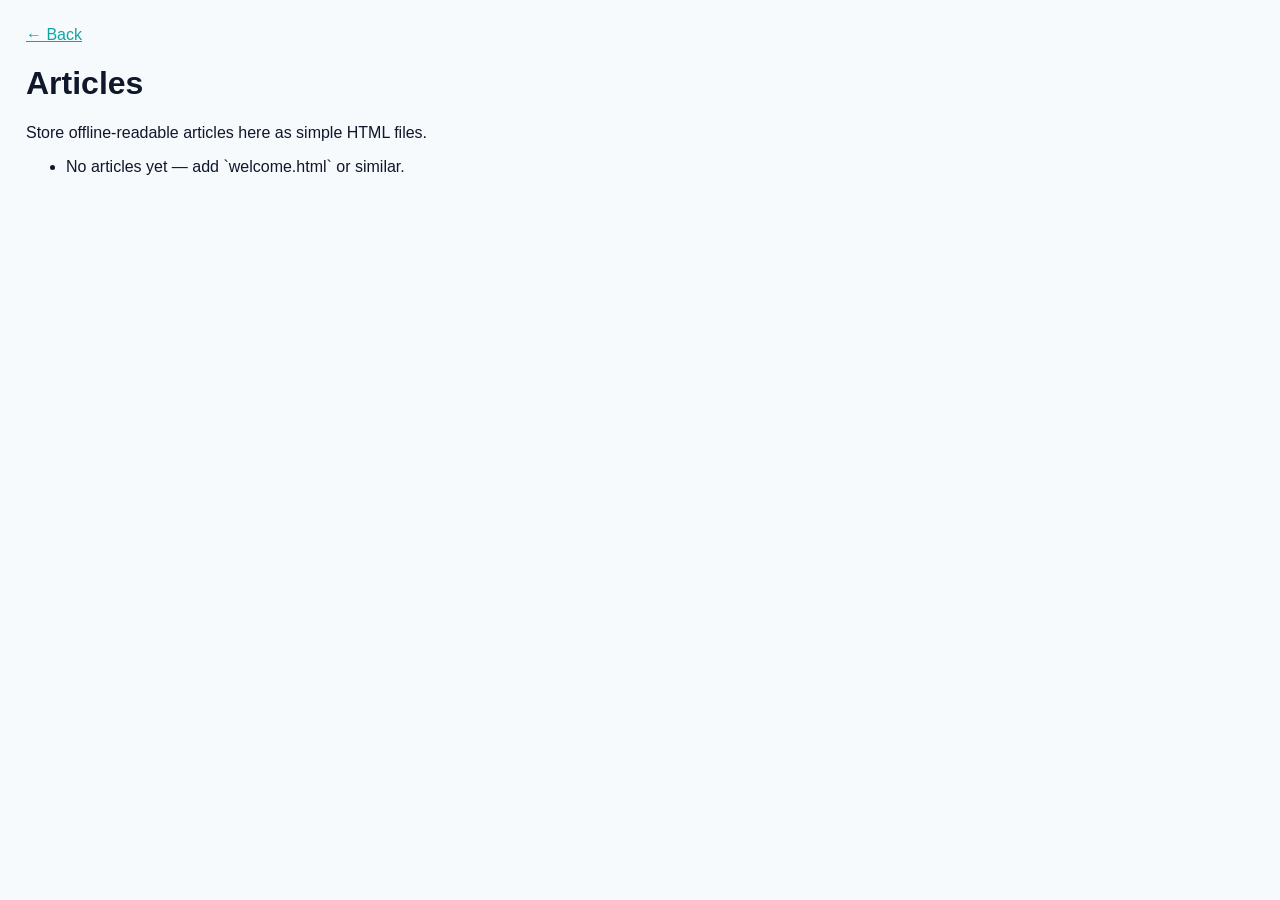
==== src/articles/index.html @ 00d2df96 "Basic site structure" ====
<!doctype html>
<html lang="en">
<head>
  <meta charset="utf-8">
  <meta name="viewport" content="width=device-width,initial-scale=1">
  <title>Articles — Portable Website</title>
  <style>body{font-family:-apple-system,BlinkMacSystemFont,"Segoe UI",Roboto,Arial,sans-serif;padding:18px;background:#f7fafc;color:#0f172a}a{color:#0ea5a4}</style>
</head>
<body>
  <header>
    <a href="../index.html">← Back</a>
  </header>
  <main>
    <h1>Articles</h1>
    <p>Store offline-readable articles here as simple HTML files.</p>
    <ul>
      <li>No articles yet — add `welcome.html` or similar.</li>
    </ul>
  </main>
</body>
</html>
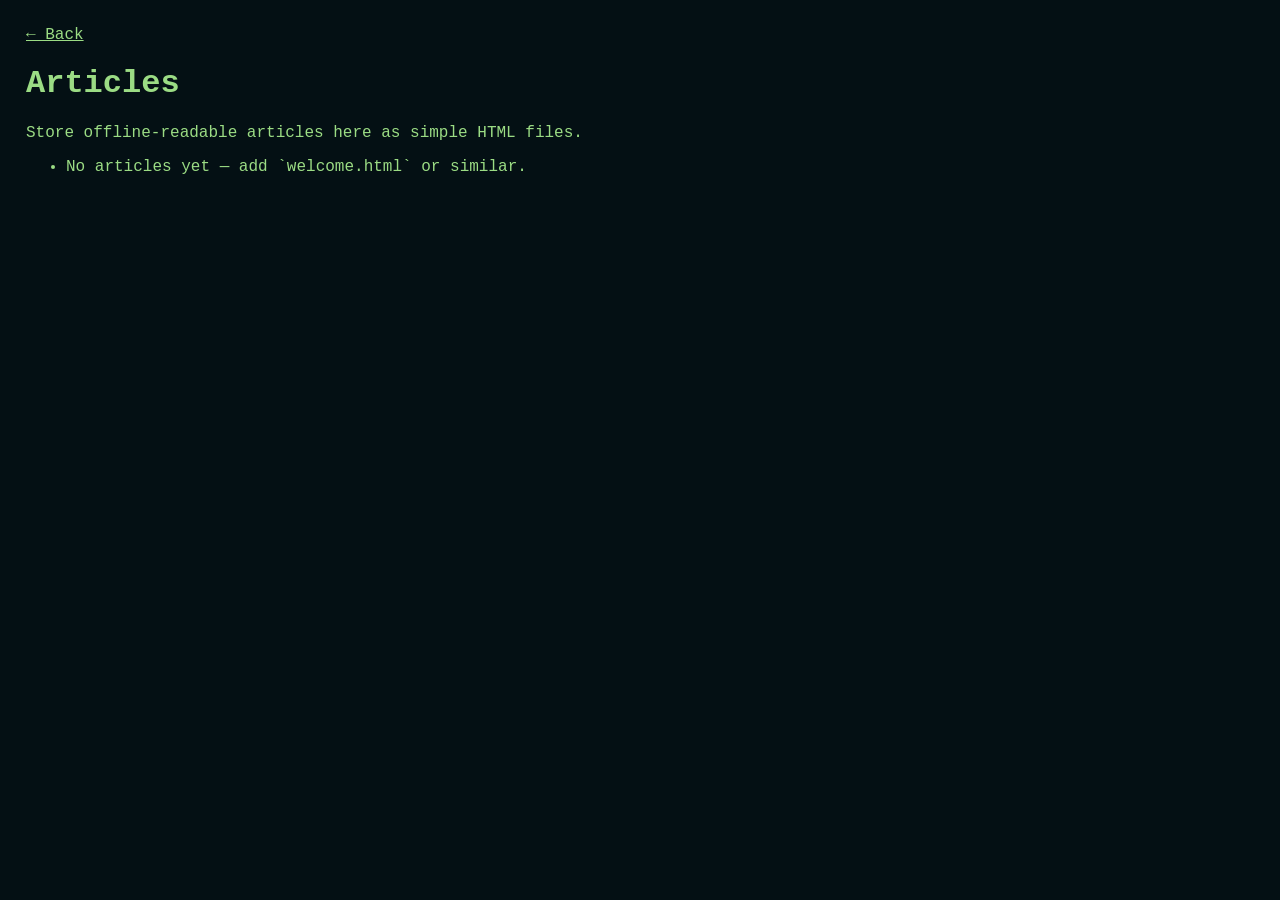
==== commit 3997b29d: "Added some theming" ====
--- a/src/articles/index.html
+++ b/src/articles/index.html
@@ -1,21 +1,38 @@
 <!doctype html>
 <html lang="en">
-<head>
-  <meta charset="utf-8">
-  <meta name="viewport" content="width=device-width,initial-scale=1">
-  <title>Articles — Portable Website</title>
-  <style>body{font-family:-apple-system,BlinkMacSystemFont,"Segoe UI",Roboto,Arial,sans-serif;padding:18px;background:#f7fafc;color:#0f172a}a{color:#0ea5a4}</style>
-</head>
-<body>
-  <header>
-    <a href="../index.html">← Back</a>
-  </header>
-  <main>
-    <h1>Articles</h1>
-    <p>Store offline-readable articles here as simple HTML files.</p>
-    <ul>
-      <li>No articles yet — add `welcome.html` or similar.</li>
-    </ul>
-  </main>
-</body>
+  <head>
+    <meta charset="utf-8" />
+    <meta name="viewport" content="width=device-width,initial-scale=1" />
+    <title>Articles — Portable Website</title>
+    <style>
+      body {
+        font-family: "Courier New", Courier, monospace;
+        padding: 18px;
+        background: #041014;
+        color: #9bdc84;
+      }
+      a {
+        color: #39ff14;
+      }
+      a:focus-visible {
+        outline: 2px dashed rgba(57, 255, 20, 0.35);
+        outline-offset: 3px;
+      }
+      header a {
+        color: #9bdc84;
+      }
+    </style>
+  </head>
+  <body>
+    <header>
+      <a href="../index.html">← Back</a>
+    </header>
+    <main>
+      <h1>Articles</h1>
+      <p>Store offline-readable articles here as simple HTML files.</p>
+      <ul>
+        <li>No articles yet — add `welcome.html` or similar.</li>
+      </ul>
+    </main>
+  </body>
 </html>
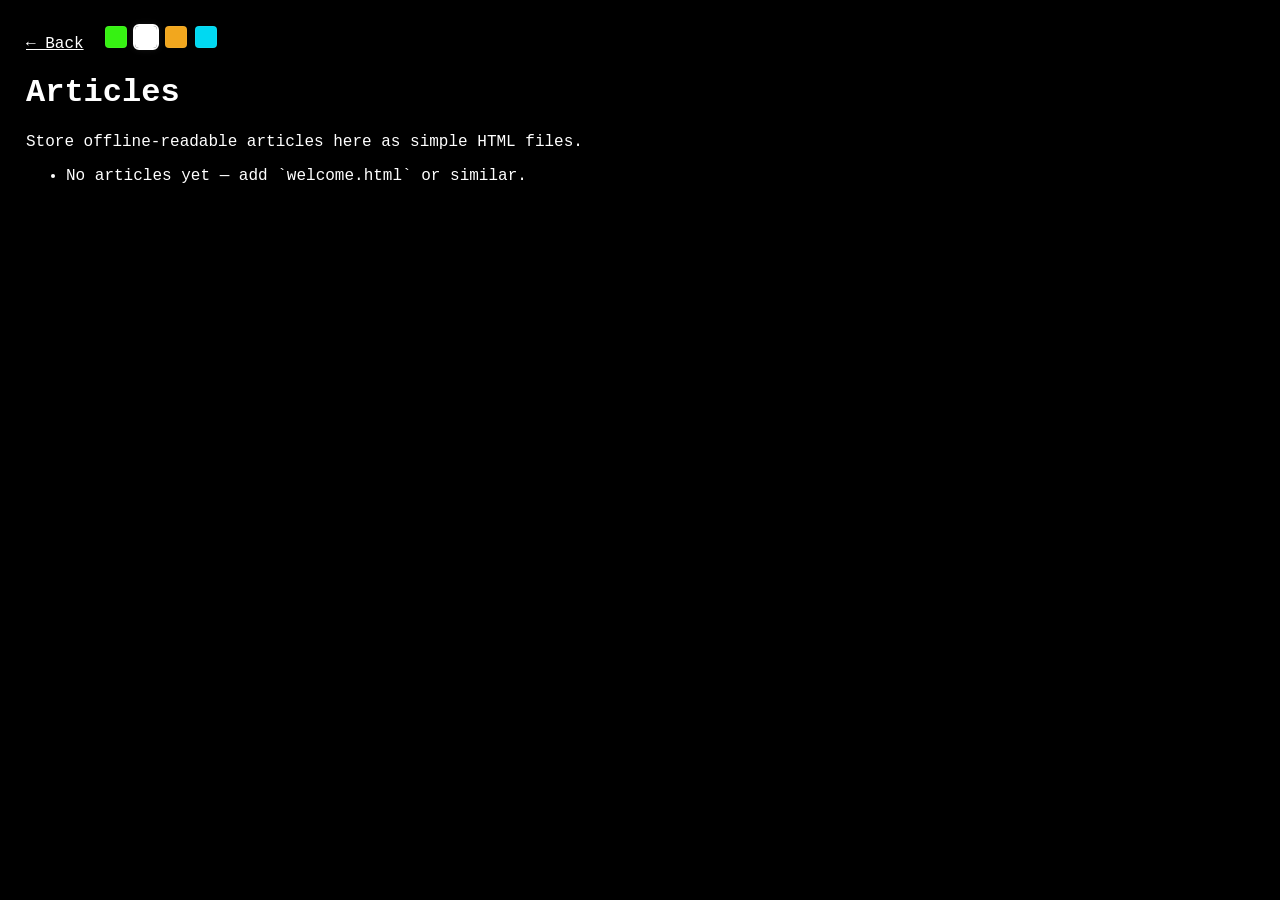
==== commit 8d479b0c: "Enhanced theme stuff" ====
--- a/src/articles/index.html
+++ b/src/articles/index.html
@@ -4,28 +4,146 @@
     <meta charset="utf-8" />
     <meta name="viewport" content="width=device-width,initial-scale=1" />
     <title>Articles — Portable Website</title>
+    <script>
+      try {
+        const t = localStorage.getItem("pw-theme");
+        if (t) document.documentElement.setAttribute("data-theme", t);
+      } catch (e) {}
+    </script>
     <style>
+      :root {
+        --bg: #041014;
+        --card: #07121a;
+        --muted: #9bdc84;
+        --accent: #39ff14;
+        --accent-rgb: 57, 255, 20;
+      }
+      :root[data-theme="bw"] {
+        --bg: #000000;
+        --card: #0b0b0b;
+        --muted: #ffffff;
+        --accent: #ffffff;
+        --accent-rgb: 255, 255, 255;
+      }
+      :root[data-theme="amber"] {
+        --bg: #0b0600;
+        --card: #1a1200;
+        --muted: #f6e3b4;
+        --accent: #ffb020;
+        --accent-rgb: 255, 176, 32;
+      }
+      :root[data-theme="cyan"] {
+        --bg: #001219;
+        --card: #071620;
+        --muted: #bfefff;
+        --accent: #00e5ff;
+        --accent-rgb: 0, 229, 255;
+      }
       body {
         font-family: "Courier New", Courier, monospace;
         padding: 18px;
-        background: #041014;
-        color: #9bdc84;
+        background: var(--bg);
+        color: var(--muted);
       }
       a {
-        color: #39ff14;
+        color: var(--accent);
       }
       a:focus-visible {
-        outline: 2px dashed rgba(57, 255, 20, 0.35);
+        outline: 2px dashed rgba(var(--accent-rgb), 0.35);
         outline-offset: 3px;
       }
       header a {
-        color: #9bdc84;
+        color: var(--muted);
+      }
+      /* Theme picker swatches (copied from homepage) */
+      .theme-picker {
+        margin-left: 6px;
+      }
+      .theme-swatch {
+        width: 22px;
+        height: 22px;
+        border-radius: 4px;
+        border: 1px solid rgba(255, 255, 255, 0.06);
+        padding: 0;
+        cursor: pointer;
+        box-shadow: 0 0 0 transparent;
+      }
+      .theme-swatch[aria-checked="true"] {
+        outline: 2px solid var(--accent);
+        box-shadow: 0 0 8px rgba(var(--accent-rgb), 0.12);
+      }
+      .theme-swatch[aria-checked="false"] {
+        opacity: 0.95;
+      }
+      .theme-swatch[data-theme="retro"] {
+        background: #39ff14;
+      }
+      .theme-swatch[data-theme="bw"] {
+        background: #ffffff;
+      }
+      .theme-swatch[data-theme="amber"] {
+        background: #ffb020;
+      }
+      .theme-swatch[data-theme="cyan"] {
+        background: #00e5ff;
       }
     </style>
+    <script>
+      (function () {
+        try {
+          const t = localStorage.getItem("pw-theme");
+          if (t) document.documentElement.setAttribute("data-theme", t);
+        } catch (e) {}
+      })();
+    </script>
   </head>
   <body>
     <header>
       <a href="../index.html">← Back</a>
+      <div
+        class="theme-picker"
+        aria-label="Theme selector"
+        role="radiogroup"
+        style="
+          display: inline-flex;
+          gap: 8px;
+          align-items: center;
+          margin-left: 12px;
+        "
+      >
+        <button
+          class="theme-swatch"
+          data-theme="retro"
+          role="radio"
+          aria-checked="false"
+          title="Neon"
+          aria-label="Neon theme"
+        ></button>
+        <button
+          class="theme-swatch"
+          data-theme="bw"
+          role="radio"
+          aria-checked="false"
+          title="White on black"
+          aria-label="White on black theme"
+        ></button>
+        <button
+          class="theme-swatch"
+          data-theme="amber"
+          role="radio"
+          aria-checked="false"
+          title="Amber"
+          aria-label="Amber theme"
+        ></button>
+        <button
+          class="theme-swatch"
+          data-theme="cyan"
+          role="radio"
+          aria-checked="false"
+          title="Cyan"
+          aria-label="Cyan theme"
+        ></button>
+      </div>
     </header>
     <main>
       <h1>Articles</h1>
@@ -34,5 +152,44 @@
         <li>No articles yet — add `welcome.html` or similar.</li>
       </ul>
     </main>
+
+    <script>
+      // Theme swatches: make swatches interactive and keyboard-accessible
+      (function () {
+        const swatches = Array.from(document.querySelectorAll(".theme-swatch"));
+        function applyTheme(t) {
+          if (!t) t = "bw";
+          document.documentElement.setAttribute("data-theme", t);
+          swatches.forEach((s) => {
+            const is = s.getAttribute("data-theme") === t;
+            s.setAttribute("aria-checked", String(is));
+            s.classList.toggle("active", is);
+          });
+        }
+        try {
+          const saved = localStorage.getItem("pw-theme") || "bw";
+          applyTheme(saved);
+        } catch (e) {
+          applyTheme("bw");
+        }
+
+        swatches.forEach((s) => {
+          s.tabIndex = 0;
+          s.addEventListener("click", () => {
+            const t = s.getAttribute("data-theme");
+            try {
+              localStorage.setItem("pw-theme", t);
+            } catch (e) {}
+            applyTheme(t);
+          });
+          s.addEventListener("keydown", (e) => {
+            if (e.key === "Enter" || e.key === " ") {
+              e.preventDefault();
+              s.click();
+            }
+          });
+        });
+      })();
+    </script>
   </body>
 </html>
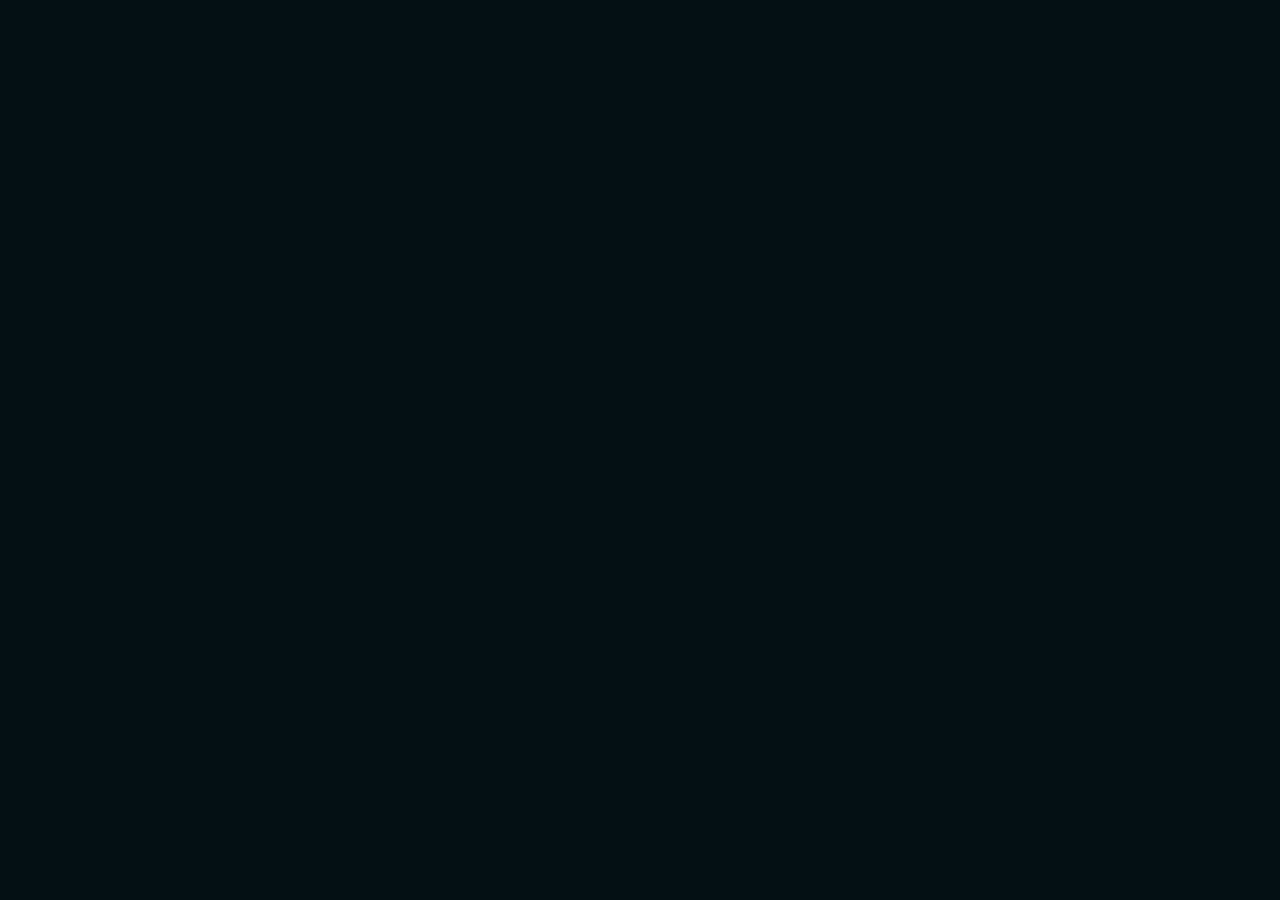
==== commit a47b2e43: "Edited navbar" ====
--- a/src/articles/index.html
+++ b/src/articles/index.html
@@ -45,6 +45,34 @@
         background: var(--bg);
         color: var(--muted);
       }
+      header {
+        display: flex;
+        align-items: center;
+        justify-content: space-between;
+        gap: 12px;
+        border-bottom: 1px solid rgba(var(--accent-rgb), 0.06);
+        padding-bottom: 10px;
+        margin-bottom: 12px;
+      }
+      .brand {
+        font-weight: 700;
+        font-size: 1.05rem;
+        color: var(--accent);
+        letter-spacing: 1px;
+      }
+      nav {
+        display: flex;
+        gap: 8px;
+        align-items: center;
+      }
+      nav a {
+        margin-left: 10px;
+        padding: 8px;
+        border-radius: 6px;
+        color: var(--muted);
+        background: transparent;
+        text-decoration: none;
+      }
       a {
         color: var(--accent);
       }
@@ -87,21 +115,27 @@
       .theme-swatch[data-theme="cyan"] {
         background: #00e5ff;
       }
-    </style>
-    <script>
-      (function () {
-        try {
-          const t = localStorage.getItem("pw-theme");
-          if (t) document.documentElement.setAttribute("data-theme", t);
-        } catch (e) {}
-      })();
-    </script>
-  </head>
-  <body>
-    <header>
-      <a href="../index.html">← Back</a>
-      <div
-        class="theme-picker"
+    <body>
+      <header>
+        <div class="brand">Portable Website</div>
+        <nav aria-label="Main navigation">
+          <a href="../index.html">Home</a>
+          <a href="../games/index.html">Games</a>
+          <a href="../articles/index.html" aria-current="page">Articles</a>
+          <a href="../index.html#about">About</a>
+          <div
+            class="theme-picker"
+            aria-label="Theme selector"
+            role="radiogroup"
+            style="display:inline-flex; gap:8px; align-items:center; margin-left:12px;"
+          >
+            <button class="theme-swatch" data-theme="retro" role="radio" aria-checked="false" title="Neon" aria-label="Neon theme"></button>
+            <button class="theme-swatch" data-theme="bw" role="radio" aria-checked="false" title="White on black" aria-label="White on black theme"></button>
+            <button class="theme-swatch" data-theme="amber" role="radio" aria-checked="false" title="Amber" aria-label="Amber theme"></button>
+            <button class="theme-swatch" data-theme="cyan" role="radio" aria-checked="false" title="Cyan" aria-label="Cyan theme"></button>
+          </div>
+        </nav>
+      </header>
         aria-label="Theme selector"
         role="radiogroup"
         style="
